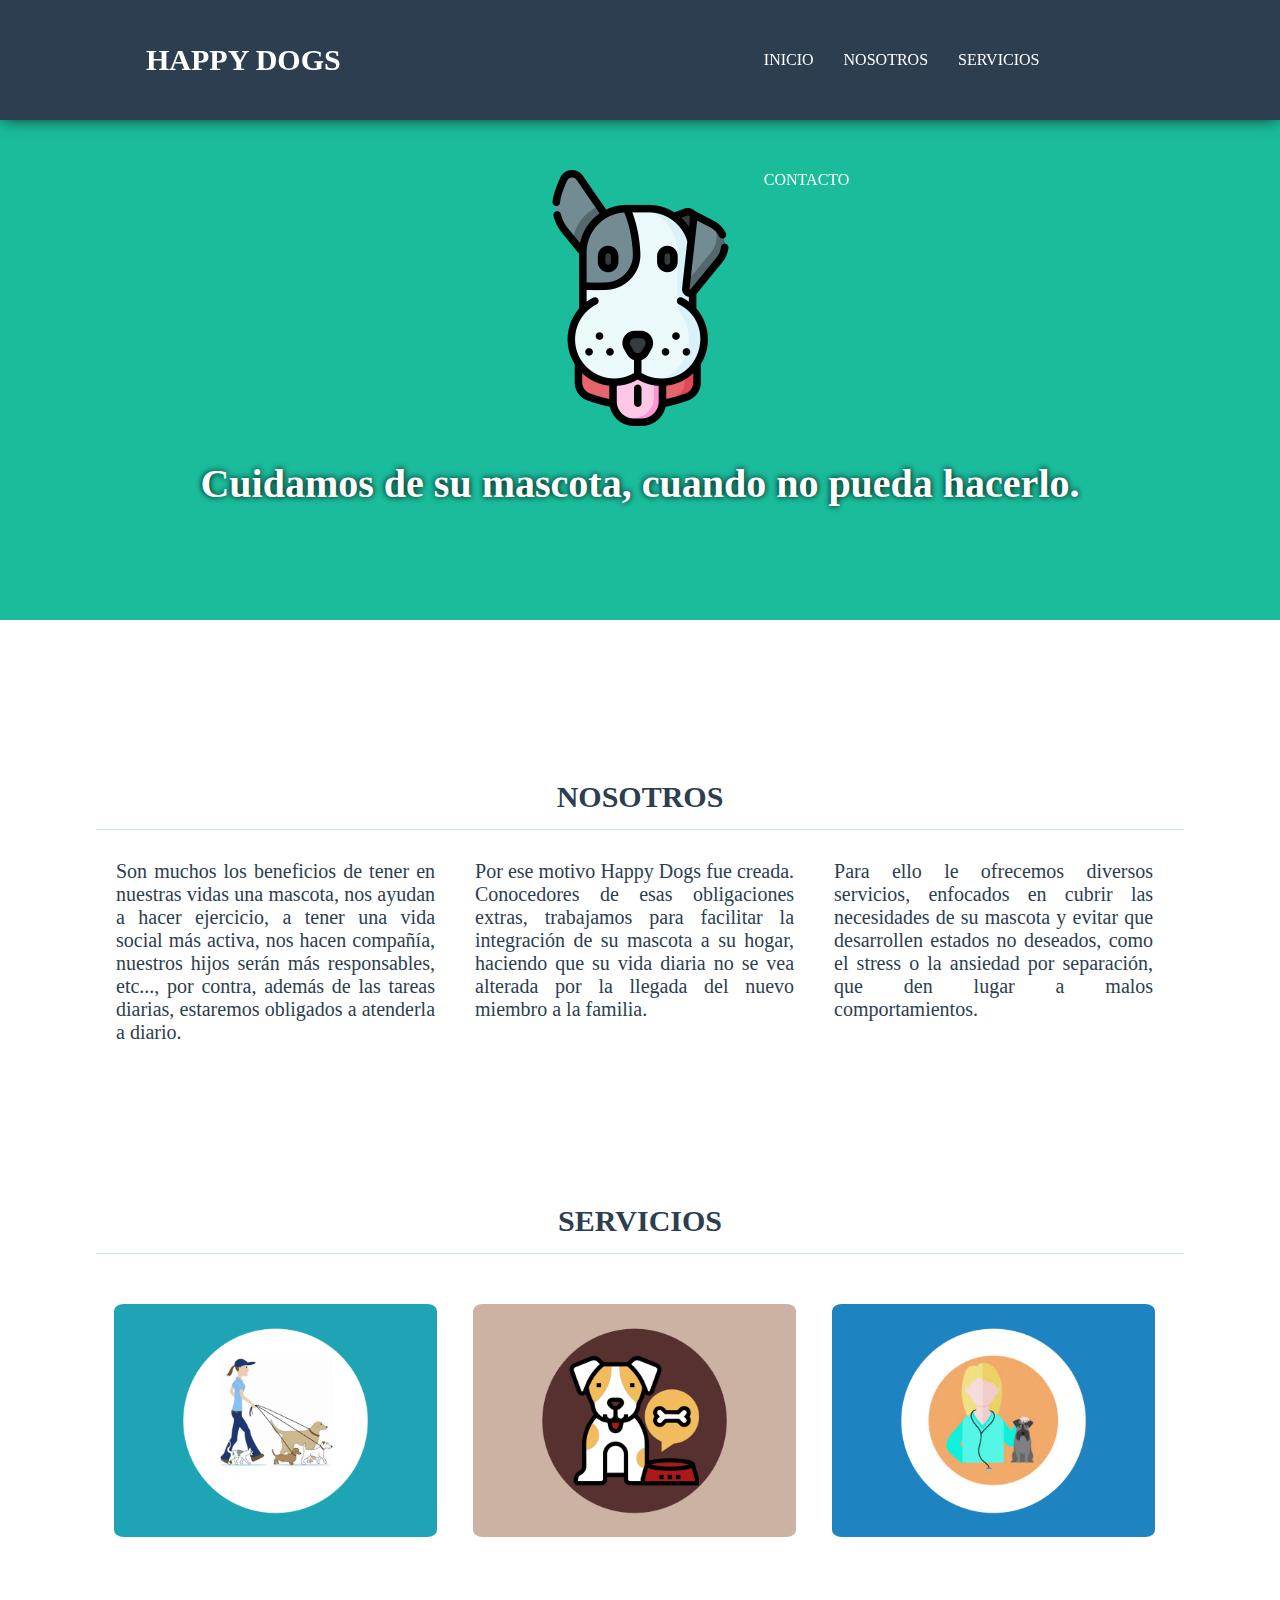
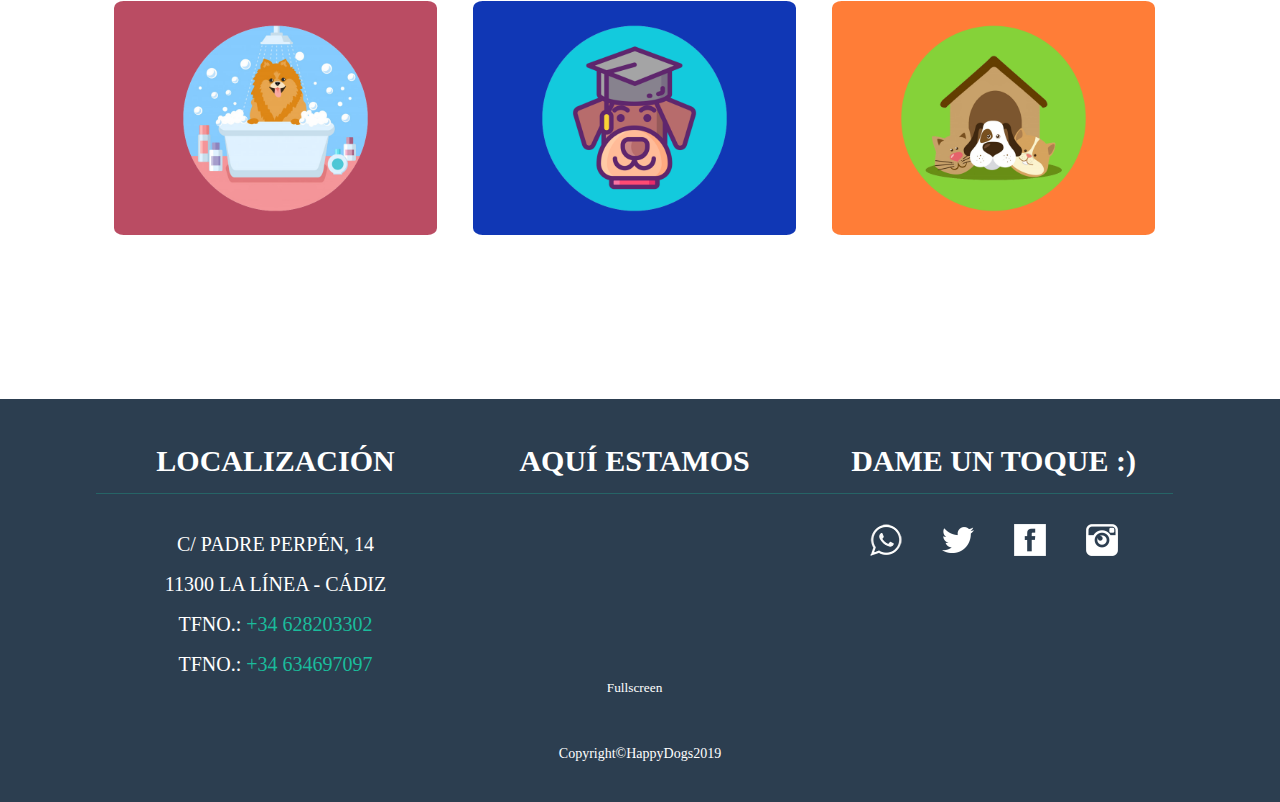
==== index.html @ a5753b22 "Primier commit de la PWA" ====
<!DOCTYPE HTML>
<html lang="es">

	<head>
		<!--Tildes y demas caracteres especiales-->
		<meta charset="utf-8" />
		
        <title>Happy Dogs</title>
		
        <!-- Viewport Responsive-->
		<meta name="Viewport" content="width=device-width, initial-scale=1.0, maximum-scale=1.0, user-scalable=no"/>
		
        <link rel="shorcut icon" type="image/png" href="img/icons/favicon.ico"/>
        
        <!-- Color de la Aplicacion
        <meta name="theme-color" content="#1abc9c"/>-->
        
        <!-- Optimizacion para movil-->
        <meta name="MobileOptimized" content="width"/>
        <meta name="HandheldFriendly" content="true"/>
        
        <!-- Meta etiquetas PWA para Apple-->
        <meta name="apple-mobile-web-app-capable" content="yes"/>
        <meta name="apple-mobile-web-app-status-bar-style" content="black-translucent"/>
        
        <!-- Configuracion General PWA-->
        <link rel="apple-touch-icon" sizes="57x57" href="img/icons/apple-icon-57x57.png">
		<link rel="apple-touch-icon" sizes="60x60" href="img/icons/apple-icon-60x60.png">
		<link rel="apple-touch-icon" sizes="72x72" href="img/icons/apple-icon-72x72.png">
		<link rel="apple-touch-icon" sizes="76x76" href="img/icons/apple-icon-76x76.png">
		<link rel="apple-touch-icon" sizes="114x114" href="img/icons/apple-icon-114x114.png">
		<link rel="apple-touch-icon" sizes="120x120" href="img/icons/apple-icon-120x120.png">
		<link rel="apple-touch-icon" sizes="144x144" href="img/icons/apple-icon-144x144.png">
		<link rel="apple-touch-icon" sizes="152x152" href="img/icons/apple-icon-152x152.png">
		<link rel="apple-touch-icon" sizes="180x180" href="img/icons/apple-icon-180x180.png">
		<link rel="icon" type="image/png" sizes="192x192"  href="img/icons/android-icon-192x192.png">
		<link rel="icon" type="image/png" sizes="32x32" href="img/icons/favicon-32x32.png">
		<link rel="icon" type="image/png" sizes="96x96" href="img/icons/favicon-96x96.png">
		<link rel="icon" type="image/png" sizes="16x16" href="img/icons/favicon-16x16.png">
		<link rel="manifest" href="manifest.json">
		<meta name="msapplication-TileColor" content="#ffffff">
		<meta name="msapplication-TileImage" content="img/icons/ms-icon-144x144.png">
		<meta name="theme-color" content="#1abc9c">

		<!-- Estilos Web CSS-->
        <link rel="stylesheet" type="text/css" href="css/styles.css"/>
        
        <!-- Javascript-->
        <script type="text/javascript" src="jquery.min.js"></script>
		<script type="text/javascript" src="jquery.easing.1.3.js"></script>
		<script type="text/javascript" src="main.js"></script>
        
	</head>

	<body>
		<header id="main-header">
			<div class="container">

				<div id="logo">
        			<div>
						<h1>HAPPY DOGS</h1>
        		    </div>
				</div>
                
				<div id="menu">
					<ul>
						<li>
                        	<a href="#" class="ancla" data-ancla="ancla1">INICIO</a>
						</li>
						<li>
                        	<a href="#" class="ancla" data-ancla="ancla2">NOSOTROS</a>
                        </li>
						<li>
							<a href="#" class="ancla" data-ancla="ancla3">SERVICIOS</a>
						</li>
						<li>
							<a href="#" class="ancla" data-ancla="ancla4">CONTACTO</a>
						</li>
					</ul>
				</div>
                
                <div id="botonMenu">
                	<img src="img/portfolio/botonMenu.png"/>
                    <div id="desplegable">
						<ul>
                        	<li>
                        		<a href="#" class="ancla" data-ancla="ancla1">INICIO</a>
							</li>
							<li>
                        		<a href="#" class="ancla" data-ancla="ancla2">NOSOTROS</a>
							</li>
							<li>
								<a href="#" class="ancla" data-ancla="ancla3">SERVICIOS</a>
							</li>
							<li>
								<a href="#" class="ancla" data-ancla="ancla4">CONTACTO</a>
							</li>
						</ul>
                    </div>
                </div>

			</div>
		</header>
        
        <div class="anclas" id="ancla1"></div>

		<div id="slider">
			<div class="container">
				<img src="img/portfolio/avatar.png"/>
				<h2>Cuidamos de su mascota, cuando no pueda hacerlo.</h2>
			</div>
		</div>
        
		<div class="anclas" id="ancla2"></div>

		<div id="about">

			<div class="container">
				
				<h2 class="subheader">NOSOTROS</h2>

				<div class="about">
					<p>Son muchos los beneficios de tener en nuestras vidas una mascota, nos ayudan a hacer ejercicio, a tener una vida social más activa, nos hacen compañía, nuestros hijos serán más responsables, etc..., por contra, además de las tareas diarias, estaremos obligados a atenderla a diario.</p>
				</div>

				<div class="about">
					<p>Por ese motivo Happy Dogs fue creada. Conocedores de esas obligaciones extras, trabajamos para facilitar la integración de su mascota a su hogar, haciendo que su vida diaria no se vea alterada por la llegada del nuevo miembro a la familia.</p>
				</div>

				<div class="about">
					<p>Para ello le ofrecemos diversos servicios, enfocados en cubrir las necesidades de su mascota y evitar que desarrollen estados no deseados, como el stress o la ansiedad por separación, que den lugar a malos comportamientos.</p>
				</div>

			</div>
		</div>

		<div class="clearfix"></div>
        
        <div class="anclas" id="ancla3"></div>
        
        <div id="services">
			<div class="container">

				<div id="window">
					<div class="contenedor">
						<div class="closeBoton"><img src="img/portfolio/closeBoton.png"/></div>
						<h1 class="titulo">SERVICIOS</h1>
						<div id="fotos"><img id="foto" src="img/portfolio/paseo.png"/></div>
						<p class="parrafo"></p>
					</div>
				</div>
				
				<h2 class="subheader">SERVICIOS</h2>
				
				<div class="service">
					<img class="window" data-window="paseo" src="img/portfolio/paseo.png"/>
				</div>
				
				<div class="service">
					<img class="window" data-window="comida" src="img/portfolio/comida.png"/>
				</div>
				
				<div class="service">
					<img class="window" data-window="vet" src="img/portfolio/vet.png"/>
				</div>

				<div class="service">
					<img class="window" data-window="pelu" src="img/portfolio/pelu.png"/>
				</div>

				<div class="service">
					<img class="window" data-window="school" src="img/portfolio/school.png"/>
				</div>

				<div class="service">
					<img class="window" data-window="resi" src="img/portfolio/resi.png"/>
				</div>

			</div>
		</div>
		
		<div class="clearfix"></div>
        
        <div class="anclas" id="ancla4"></div>
		
		<footer id="footer">
			<div class="container">
				
				<div class="contacto">

					<h2 class="subheader">LOCALIZACIÓN</h2>

					<p>C/ PADRE PERPÉN, 14<br>11300 LA LÍNEA - CÁDIZ</p>
					<p>TFNO.: <a href="intent://send/+34628203302#Intent;scheme=smsto;package=com.whatsapp;action=android.intent.action.SENDTO;end">+34 628203302</a></p>
					<p>TFNO.: <a href="intent://send/+34628203302#Intent;scheme=smsto;package=com.whatsapp;action=android.intent.action.SENDTO;end">+34 634697097</a></p>

				</div>

				<div class="contacto">

					<h2 class="subheader">AQUÍ ESTAMOS</h2>

					<iframe src="https://www.google.com/maps/embed?pb=!1m18!1m12!1m3!1d982.4266723665108!2d-5.34682881093702!3d36.165821209829616!2m3!1f0!2f0!3f0!3m2!1i1024!2i768!4f13.1!3m3!1m2!1s0xd0cc0f3528b7489%3A0x1765c01950816a9c!2sExpressDesign!5e1!3m2!1ses!2ses!4v1567439192120!5m2!1ses!2ses" width="100%" height="100%" frameborder="0" style="border:0;" allowfullscreen=""></iframe><br /><small><a href="https://www.google.es/maps/ms?hl=es&amp;msid=214735868993390928888.0004f85c028e723958023&amp;msa=0&amp;ie=UTF8&amp;ll=36.161539,-5.352404&amp;spn=0,0&amp;t=m&amp;iwloc=0004f85c0dcf6cb74a612&amp;source=embed" target="new" style="color:#FFF;text-align:left" rel="nofollow">Fullscreen</a></small>
				</div>

				<div class="contacto">

					<h2 class="subheader">DAME UN TOQUE :)</h2>
					
	                    <ul id="networks">
	                    	<li>
	                            <a href="intent://send/+34628203302#Intent;scheme=smsto;package=com.whatsapp;action=android.intent.action.SENDTO;end">
	                                <div class="redes">
	                                	<div class="red">
	                                		<img src="img/portfolio/whatsapp.png"/>
	                                		<img src="img/portfolio/whatsapp-hover.png"/>
	                                	</div>
	                            	</div>
	                            </a>
	                        </li>
	                        <li>
	                            <a href="">
	                                <div class="redes">
	                                	<div class="red">
	                                		<img src="img/portfolio/twitter.png"/>
	                                		<img src="img/portfolio/twitter-hover.png"/>
	                                	</div>
	                            	</div>
	                            </a>
	                        </li>
	                        <li>
	                            <a href="">
	                                <div class="redes">
	                                	<div class="red">
	                                		<img src="img/portfolio/facebook.png"/>
	                                		<img src="img/portfolio/facebook-hover.png"/>
	                                	</div>
	                            	</div>
	                            </a>
	                        </li>
	                        <li>
	                            <a href="">
	                                <div class="redes">
	                                	<div class="red">
	                                		<img src="img/portfolio/instagram.png"/>
	                                		<img src="img/portfolio/instagram-hover.png"/>
	                                	</div>
	                            	</div>
	                            </a>
	                        </li>
	                    </ul>

	            </div>

                <div class="clearfix"></div>

                <div class="copyR">
                	<p>Copyright©HappyDogs2019</p>
                </div>
                    			
			</div>
		</footer>
        <script>
    		// Check compatibility for the browser we're running this in
    		if ("serviceWorker" in navigator) {
      			if (navigator.serviceWorker.controller) {
        			console.log("[PWA Builder] active service worker found, no need to register");
      			} else {
        			// Register the service worker
        			navigator.serviceWorker
          				.register("sw.js", {
            				scope: "./"
          			})
          			.then(function (reg) {
            			console.log("[PWA Builder] Service worker has been registered for scope: " + reg.scope);
          			})
      			}
    		}
  		</script>
	</body>

</html>
---- css/styles.css ----
/* Estilos Generales---------------------------------------------------------------------------------*/

@font-face {font-family: 'Comic'; src: url("../Fonts/comic.ttf");}
@font-face {font-family: 'OpenSansBol'; src: url("../Fonts/OpenSans-Bold.ttf");}
@font-face {font-family: 'OpenSansLig'; src: url("../Fonts/OpenSans-Light.ttf");}
@font-face {font-family: 'OpenSansSemi'; src: url("../Fonts/OpenSans-Semibold.ttf");}

*{
	margin:0px;
	padding:0px;
	text-decoration:none;
	font-family:'OpenSansBol';
	color:#2c3e50;
}

body{
	background: white;
}

p{
	font-size: 20px;
}

.clearfix{
	clear: both;
	float: none;
}

.container{
	width: 85%;
	text-align: center;
	margin: 0px auto;
}

.anclas{
	width:100%;
	height:120px;
}

.subheader{
	font-family:'OpenSansBol';
	font-size: 30px;
	text-align: center;
	margin-top: 40px;
	margin-bottom: 30px;
	padding-bottom: 15px;
	border-bottom: 1px solid rgba(26, 188, 156, 0.3);
}

.service{
	transition: opacity 0.3s, transform 0.3s;
	transition-timing-function: ease-in-out;
}

/*Cabecera------------------------------------------------------------------------------------------*/

#main-header{
	position:fixed;
	width:100%;
	height: 120px;
	line-height: 120px;
	background-color:#2c3e50;
	-webkit-box-shadow: 0px 1px 15px -2px rgba(0,0,0,0.75);
	-moz-box-shadow: 0px 1px 15px -2px rgba(0,0,0,0.75);
	box-shadow: 0px 1px 15px -2px rgba(0,0,0,0.75);
	z-index: 1;
}

#logo{
	float:left;
	width:63%;
	height: 120px;
	text-align: left;
}

#logo h1{
	font-family:'Comic';
	font-size: 30px;
	color:#FFF;
	margin-left: 50px;
}

#menu{
	float:left;
	width: 410px;
}

#menu ul li{
	list-style: none;
	float: left;
	margin-left: 15px;
	margin-right: 15px;
}

#menu ul li a{
	font-family:'OpenSansLig';
	color: #FFF ;
}

#menu ul li a:hover{
	color: #1abc9c;
}

#botonMenu{
	display:none;
	position:fixed;
	right:50px;
	width:120px;
	height:auto;
	margin:0px;
}

#botonMenu:hover #desplegable{
	margin-top:-54px;
}
	
#desplegable{
	float:left;
	width:120px;
	margin-top:-220px;
	background-color:#FFF;
	transition: margin-top 0.5s linear 0.2s;
}

#desplegable ul{
	list-style:none;
	line-height:40px;
	text-align:center;
}

#desplegable ul li a{
	color:#666;
}

#desplegable ul li:hover{
	color:#FFF;
	background-color:rgba(26, 188, 156, 0.6);
}

/*Slider----------------------------------------------------------------------------------------*/

#slider{
	width:100%;
	height: 500px;
	background-color: #1abc9c;
	text-align:center;
}

#slider h2{
	font-family: 'Comic';
	font-size: 40px;
	text-align: center;
	color: white;
	line-height: 67px;
	text-shadow: 0px 0px 6px black;
	margin-top: 20px;
}

#slider img{
	width: 256px;
	height: 256px;
	margin-top: 50px;
}

/*About--------------------------------------------------------------------------------------*/

#about{
	text-align:center;
}

.about{
	width: 33%;
	float: left;
}

.about p{
	text-align: justify;
	text-justify: inter-word;
	padding: 0 20px;
	color:#2c3e50; 
}

/*Servicios----------------------------------------------------------------------------------*/

#services{
	width: 100%;
	height: auto;
}

#window{
	position: fixed;
	width: 100%;
	height: 100%;
	top: 0px;
	left: 0px;
	z-index: 2;
	display: none;
}

.contenedor{
	width: 60%;
	margin: auto;
	background-color: rgba(255, 255, 255, 0.8);
	border-radius: 1%;
	text-align: center;
	padding-bottom: 50px;
}

.closeBoton{
	width: 100%;
	text-align: right;
}

.closeBoton img{
	margin: 20px 20px;
	cursor: pointer;
}

.contenedor h1{
	font-family: 'Comic';
	margin-top: 10px;
	margin-bottom: 20px;
}

#fotos img{
	width: 80%;
	border-radius: 2%;
}

.parrafo{
	width: 80%;
	margin: 20px auto;
}

.service{
	width:33%;
	text-align: center;
	float: left;
	margin-top: 20px;
	margin-bottom: 20px;
	cursor: pointer;
}

.service img{
	width: 90%;
	border-radius:3%;
	margin-bottom: 20px;
}

.service:hover{
	opacity:0.8;
	transform: scale(1.1, 1.1);
}

/*Footer---------------------------------------------------------------------------------------*/

#footer{
	background: #2c3e50;
	padding-top: 5px;
	padding-bottom: 40px;
	margin-top: 0px;
	text-align: center;
}

.contacto{
	width:33%;
	text-align: center;
	float: left;
	margin-bottom: 50px;
}

.contacto .subheader{
	color: #FFF;
}

.contacto p{
	font-family: 'OpenSansSemi';
	font-size:20px;
	color: #FFF;
	line-height: 40px;
}

.contacto a{
	color: #1abc9c;
}

.contacto a:hover{
	color: #FFF;
}

#networks{
	display: block;
	width: 288px;
	margin: 0 auto;
	list-style: none;
	margin-top: 30px;
}

#networks li{
	float: left;
	margin-left: 20px;
	margin-right: 20px;
}

.redes{
	width: 32px;
	height: 32px;
	overflow: hidden;
}

.red{
	width: 32px;
	height: 64px;
	margin-top: 0px;
	transition: all 300ms;
}

.redes:hover .red{
	margin-top: -36px; 
}

/*#networks li:hover{
	opacity:0.8;
	transform: scale(1.1, 1.1);
}*/

/*.nav > li {
	float:left;
}*/

.copyR{
	width: 100%;
	text-align: center;
}

.copyR p{
	font-family: 'OpenSansLig';
	font-size: 14px;
	color: #FFF;
}

/*Estilo Responsive---------------------------------------------------------------------------------*/

@media all and (max-width: 1300px){
	#logo{width:60%;}
}
@media all and (max-width: 1220px){
	#logo{width:56%;}
	.contacto .subheader{font-size: 26px;}
	.contacto p{font-size: 17px; line-height: 36px;}
	#networks li{margin-right: 10px;}
}
@media all and (max-width: 1100px){
	#logo{width:52%;}
}
@media all and (min-width: 621px) and (max-width: 1020px){
	#logo{width:47%;}
}
@media all and (max-width: 1020px){
	.about{width:100%; margin-bottom: 10px;}
	.contacto{width: 50%;}
	#networks li{margin-right: 20px;}
}
@media all and (max-width: 920px){
	#menu{display:none;}
	#botonMenu{display:block;}
	.service {width: 50%;}
}
@media all and (max-width: 800px){

}
@media all and (max-width: 700px){
	p{font-size:15px;}
	.subheader{font-size:22px;}
	.contacto .subheader{font-size: 22px;}
	#slider h2{font-size:30px;}
	#botonMenu{right:20px;}
}
@media all and (max-width: 620px){
	#logo{width:65%;}
	#logo h1{margin-left: 10px;}
	#botonMenu{right:0px;}
}
@media all and (max-width: 520px){
	#logo h1{font-size: 30px; margin-left: 0px;}
	#slider h2{font-size:24px;}
	.contacto{width: 100%;}
}
@media all and (max-width: 420px){
	#logo h1{font-size: 21px;}
	#slider h2{font-size:21px; line-height: 42px;}
	.about, .service{width:100%;}
}
@media all and (max-width: 300px){

}
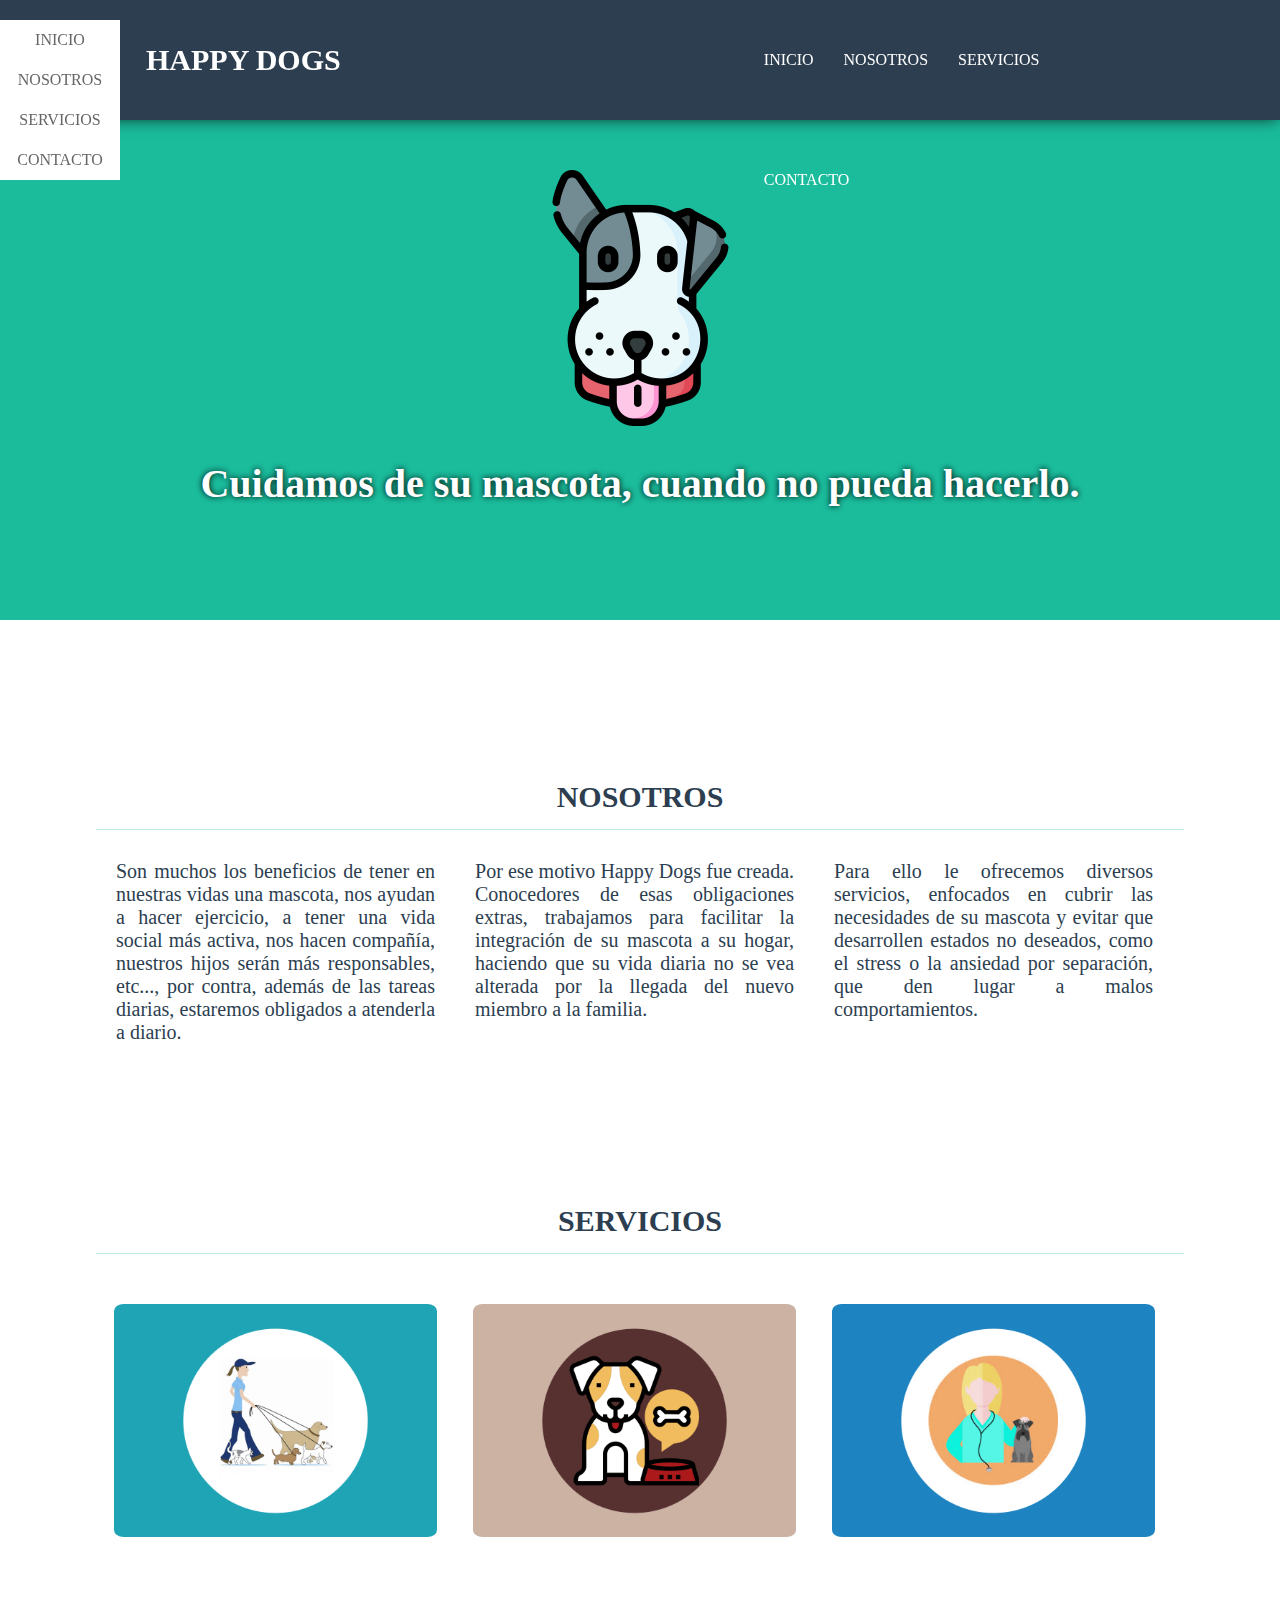
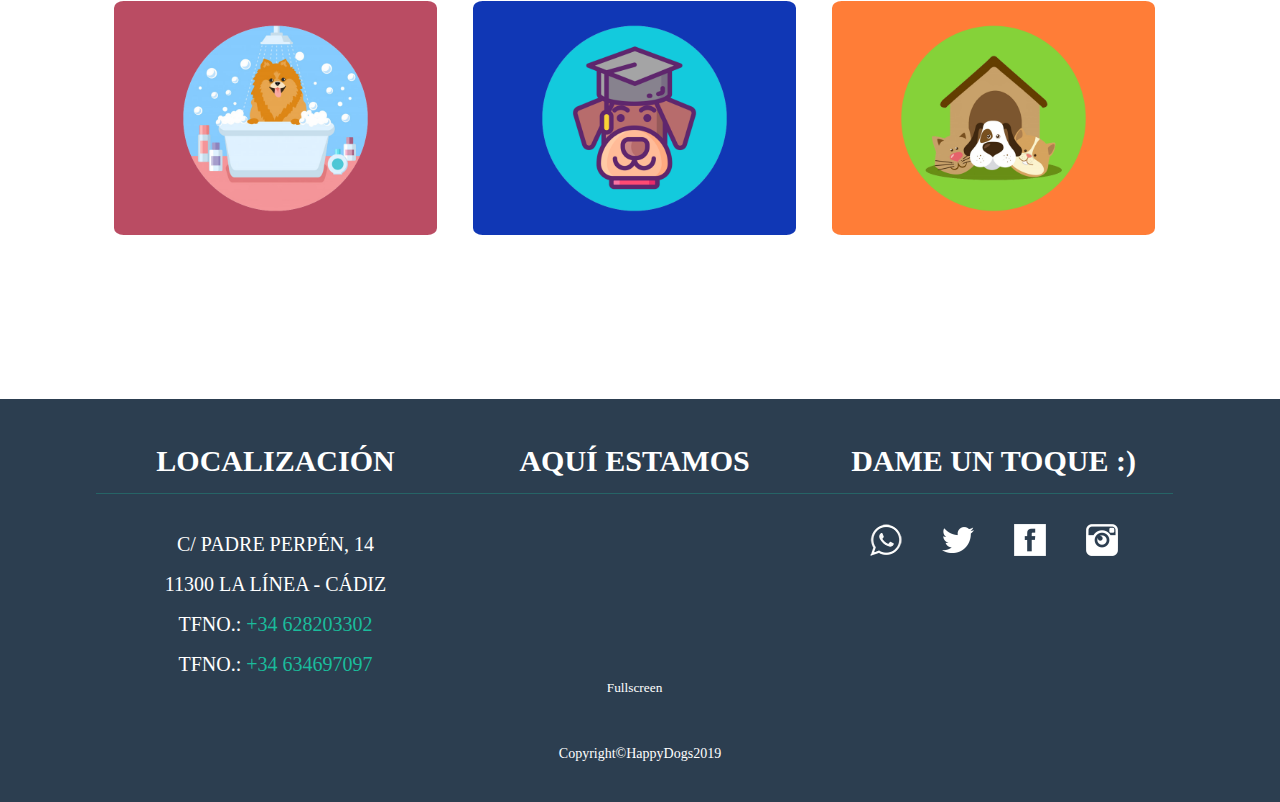
==== commit d0644e4f: "Add files via upload" ====
--- a/index.html
+++ b/index.html
@@ -1,6 +1,5 @@
-<!DOCTYPE HTML>
+<!doctype html>
 <html lang="es">
-
 	<head>
 		<!--Tildes y demas caracteres especiales-->
 		<meta charset="utf-8" />
@@ -80,33 +79,35 @@
 				</div>
                 
                 <div id="botonMenu">
-                	<img src="img/portfolio/botonMenu.png"/>
-                    <div id="desplegable">
-						<ul>
-                        	<li>
-                        		<a href="#" class="ancla" data-ancla="ancla1">INICIO</a>
-							</li>
-							<li>
-                        		<a href="#" class="ancla" data-ancla="ancla2">NOSOTROS</a>
-							</li>
-							<li>
-								<a href="#" class="ancla" data-ancla="ancla3">SERVICIOS</a>
-							</li>
-							<li>
-								<a href="#" class="ancla" data-ancla="ancla4">CONTACTO</a>
-							</li>
-						</ul>
-                    </div>
+                	<img src="img/portfolio/botonMenu.png" alt="Imagen botón menú" />
                 </div>
 
-			</div>
+			</div>                
+
+            <div id="desplegable">
+				<ul>
+                	<li>
+                		<a href="#" class="ancla2" data-ancla="ancla1">INICIO</a>
+					</li>
+					<li>
+                		<a href="#" class="ancla2" data-ancla="ancla2">NOSOTROS</a>
+					</li>
+					<li>
+						<a href="#" class="ancla2" data-ancla="ancla3">SERVICIOS</a>
+					</li>
+					<li>
+						<a href="#" class="ancla2" data-ancla="ancla4">CONTACTO</a>
+					</li>
+				</ul>
+        	</div> 
+
 		</header>
         
         <div class="anclas" id="ancla1"></div>
 
 		<div id="slider">
 			<div class="container">
-				<img src="img/portfolio/avatar.png"/>
+				<img src="img/portfolio/avatar.png" alt="Imagen perrito feliz" />
 				<h2>Cuidamos de su mascota, cuando no pueda hacerlo.</h2>
 			</div>
 		</div>
@@ -141,41 +142,43 @@
         <div id="services">
 			<div class="container">
 
+				<h2 class="subheader">SERVICIOS</h2>
+				
+				<div class="service">
+					<img class="window" data-window="paseo" src="img/portfolio/paseo.png" alt="Chica paseando perros" />
+				</div>
+				
+				<div class="service">
+					<img class="window" data-window="comida" src="img/portfolio/comida.png" alt="Perro junto a su comida" />
+				</div>
+				
+				<div class="service">
+					<img class="window" data-window="vet" src="img/portfolio/vet.png" alt="Veterinario y un perrito" />
+				</div>
+
+				<div class="service">
+					<img class="window" data-window="pelu" src="img/portfolio/pelu.png" alt="Perro disfrutando de un baño" />
+				</div>
+
+				<div class="service">
+					<img class="window" data-window="school" src="img/portfolio/school.png" alt="Perro con gorro de graduado" />
+				</div>
+
+				<div class="service">
+					<img class="window" data-window="resi" src="img/portfolio/resi.png" alt="Una casa y unos perros" />
+				</div>
+
 				<div id="window">
-					<div class="contenedor">
-						<div class="closeBoton"><img src="img/portfolio/closeBoton.png"/></div>
-						<h1 class="titulo">SERVICIOS</h1>
-						<div id="fotos"><img id="foto" src="img/portfolio/paseo.png"/></div>
-						<p class="parrafo"></p>
+					<div class="continente">
+						<div class="contenido">
+							<div class="closeBoton"><img src="img/portfolio/closeBoton.png" alt="Botón que cierra la ventana" /></div>
+							<h1 class="titulo">SERVICIO</h1>
+							<div class="foto"><img id="foto" src="img/portfolio/paseo.png"/></div>
+							<p class="parrafo"></p>
+						</div>
 					</div>
 				</div>
 				
-				<h2 class="subheader">SERVICIOS</h2>
-				
-				<div class="service">
-					<img class="window" data-window="paseo" src="img/portfolio/paseo.png"/>
-				</div>
-				
-				<div class="service">
-					<img class="window" data-window="comida" src="img/portfolio/comida.png"/>
-				</div>
-				
-				<div class="service">
-					<img class="window" data-window="vet" src="img/portfolio/vet.png"/>
-				</div>
-
-				<div class="service">
-					<img class="window" data-window="pelu" src="img/portfolio/pelu.png"/>
-				</div>
-
-				<div class="service">
-					<img class="window" data-window="school" src="img/portfolio/school.png"/>
-				</div>
-
-				<div class="service">
-					<img class="window" data-window="resi" src="img/portfolio/resi.png"/>
-				</div>
-
 			</div>
 		</div>
 		
@@ -191,8 +194,8 @@
 					<h2 class="subheader">LOCALIZACIÓN</h2>
 
 					<p>C/ PADRE PERPÉN, 14<br>11300 LA LÍNEA - CÁDIZ</p>
-					<p>TFNO.: <a href="intent://send/+34628203302#Intent;scheme=smsto;package=com.whatsapp;action=android.intent.action.SENDTO;end">+34 628203302</a></p>
-					<p>TFNO.: <a href="intent://send/+34628203302#Intent;scheme=smsto;package=com.whatsapp;action=android.intent.action.SENDTO;end">+34 634697097</a></p>
+					<p>TFNO.: <a href="https://api.whatsapp.com/send?phone=34628203302&text=hola,%20quiero%20informacion">+34 628203302</a></p>
+					<p>TFNO.: <a href="https://api.whatsapp.com/send?phone=34634697097&text=hola,%20quiero%20informacion">+34 634697097</a></p>
 
 				</div>
 
@@ -200,7 +203,7 @@
 
 					<h2 class="subheader">AQUÍ ESTAMOS</h2>
 
-					<iframe src="https://www.google.com/maps/embed?pb=!1m18!1m12!1m3!1d982.4266723665108!2d-5.34682881093702!3d36.165821209829616!2m3!1f0!2f0!3f0!3m2!1i1024!2i768!4f13.1!3m3!1m2!1s0xd0cc0f3528b7489%3A0x1765c01950816a9c!2sExpressDesign!5e1!3m2!1ses!2ses!4v1567439192120!5m2!1ses!2ses" width="100%" height="100%" frameborder="0" style="border:0;" allowfullscreen=""></iframe><br /><small><a href="https://www.google.es/maps/ms?hl=es&amp;msid=214735868993390928888.0004f85c028e723958023&amp;msa=0&amp;ie=UTF8&amp;ll=36.161539,-5.352404&amp;spn=0,0&amp;t=m&amp;iwloc=0004f85c0dcf6cb74a612&amp;source=embed" target="new" style="color:#FFF;text-align:left" rel="nofollow">Fullscreen</a></small>
+					<iframe title="HappyDogsMap" alt="Mapa de localización de Google Maps" src="https://www.google.com/maps/embed?pb=!1m18!1m12!1m3!1d982.4266723665108!2d-5.34682881093702!3d36.165821209829616!2m3!1f0!2f0!3f0!3m2!1i1024!2i768!4f13.1!3m3!1m2!1s0xd0cc0f3528b7489%3A0x1765c01950816a9c!2sExpressDesign!5e1!3m2!1ses!2ses!4v1567439192120!5m2!1ses!2ses" width="100%" height="100%" frameborder="0" style="border:0;" allowfullscreen=""></iframe><br /><small><a href="https://www.google.es/maps/ms?hl=es&amp;msid=214735868993390928888.0004f85c028e723958023&amp;msa=0&amp;ie=UTF8&amp;ll=36.161539,-5.352404&amp;spn=0,0&amp;t=m&amp;iwloc=0004f85c0dcf6cb74a612&amp;source=embed" target="new" style="color:#FFF;text-align:left" rel="nofollow">Fullscreen</a></small>
 				</div>
 
 				<div class="contacto">
@@ -209,11 +212,12 @@
 					
 	                    <ul id="networks">
 	                    	<li>
-	                            <a href="intent://send/+34628203302#Intent;scheme=smsto;package=com.whatsapp;action=android.intent.action.SENDTO;end">
-	                                <div class="redes">
-	                                	<div class="red">
-	                                		<img src="img/portfolio/whatsapp.png"/>
-	                                		<img src="img/portfolio/whatsapp-hover.png"/>
+	                            <!--<a href="intent://send/628203302#Intent;scheme=smsto;package=com.whatsapp;action=android.intent.action.SENDTO;end">-->
+	                            <a href="https://api.whatsapp.com/send?phone=34628203302&text=hola,%20quiero%20informacion">	
+	                                <div class="redes">
+	                                	<div class="red">
+	                                		<img src="img/portfolio/whatsapp.png" alt="Logo de whatsapp en blanco" />
+	                                		<img src="img/portfolio/whatsapp-hover.png" alt="Logo de whatsapp en verde" />
 	                                	</div>
 	                            	</div>
 	                            </a>
@@ -222,8 +226,8 @@
 	                            <a href="">
 	                                <div class="redes">
 	                                	<div class="red">
-	                                		<img src="img/portfolio/twitter.png"/>
-	                                		<img src="img/portfolio/twitter-hover.png"/>
+	                                		<img src="img/portfolio/twitter.png" alt="Logo de twitter en blanco" />
+	                                		<img src="img/portfolio/twitter-hover.png" alt="Logo de twitter en verde" />
 	                                	</div>
 	                            	</div>
 	                            </a>
@@ -232,8 +236,8 @@
 	                            <a href="">
 	                                <div class="redes">
 	                                	<div class="red">
-	                                		<img src="img/portfolio/facebook.png"/>
-	                                		<img src="img/portfolio/facebook-hover.png"/>
+	                                		<img src="img/portfolio/facebook.png" alt="Logo de facebook en blanco" />
+	                                		<img src="img/portfolio/facebook-hover.png" alt="Logo de facebook en verde" />
 	                                	</div>
 	                            	</div>
 	                            </a>
@@ -242,8 +246,8 @@
 	                            <a href="">
 	                                <div class="redes">
 	                                	<div class="red">
-	                                		<img src="img/portfolio/instagram.png"/>
-	                                		<img src="img/portfolio/instagram-hover.png"/>
+	                                		<img src="img/portfolio/instagram.png" alt="Logo de instagram en blanco" />
+	                                		<img src="img/portfolio/instagram-hover.png" alt="Logo de instagram en verde" />
 	                                	</div>
 	                            	</div>
 	                            </a>
@@ -268,7 +272,7 @@
       			} else {
         			// Register the service worker
         			navigator.serviceWorker
-          				.register("sw.js", {
+          				.register("new-sw.js", {
             				scope: "./"
           			})
           			.then(function (reg) {
@@ -278,5 +282,4 @@
     		}
   		</script>
 	</body>
-
-</html>+</html>
--- a/css/styles.css
+++ b/css/styles.css
@@ -1,15 +1,16 @@
 /* Estilos Generales---------------------------------------------------------------------------------*/
 
-@font-face {font-family: 'Comic'; src: url("../Fonts/comic.ttf");}
+/*@font-face {font-family: 'Comic'; src: url("../Fonts/comic.ttf");}
 @font-face {font-family: 'OpenSansBol'; src: url("../Fonts/OpenSans-Bold.ttf");}
 @font-face {font-family: 'OpenSansLig'; src: url("../Fonts/OpenSans-Light.ttf");}
-@font-face {font-family: 'OpenSansSemi'; src: url("../Fonts/OpenSans-Semibold.ttf");}
+@font-face {font-family: 'OpenSansSemi'; src: url("../Fonts/OpenSans-Semibold.ttf");}*/
 
 *{
 	margin:0px;
 	padding:0px;
 	text-decoration:none;
-	font-family:'OpenSansBol';
+	/*font-family:'OpenSansBol';*/
+	font-family: 'Open Sans', Verdana;
 	color:#2c3e50;
 }
 
@@ -38,7 +39,7 @@
 }
 
 .subheader{
-	font-family:'OpenSansBol';
+	/*font-family:'OpenSansBol';*/
 	font-size: 30px;
 	text-align: center;
 	margin-top: 40px;
@@ -74,7 +75,7 @@
 }
 
 #logo h1{
-	font-family:'Comic';
+	/*font-family:'Comic';*/
 	font-size: 30px;
 	color:#FFF;
 	margin-left: 50px;
@@ -82,7 +83,7 @@
 
 #menu{
 	float:left;
-	width: 410px;
+	width: 417px;
 }
 
 #menu ul li{
@@ -93,7 +94,7 @@
 }
 
 #menu ul li a{
-	font-family:'OpenSansLig';
+	/*font-family:'OpenSansLig';*/
 	color: #FFF ;
 }
 
@@ -137,6 +138,10 @@
 	background-color:rgba(26, 188, 156, 0.6);
 }
 
+#desplegable ul li a:active #desplegable{
+	margin-top: -220px;
+}
+
 /*Slider----------------------------------------------------------------------------------------*/
 
 #slider{
@@ -147,7 +152,7 @@
 }
 
 #slider h2{
-	font-family: 'Comic';
+	/*font-family: 'Comic';*/
 	font-size: 40px;
 	text-align: center;
 	color: white;
@@ -197,41 +202,6 @@
 	display: none;
 }
 
-.contenedor{
-	width: 60%;
-	margin: auto;
-	background-color: rgba(255, 255, 255, 0.8);
-	border-radius: 1%;
-	text-align: center;
-	padding-bottom: 50px;
-}
-
-.closeBoton{
-	width: 100%;
-	text-align: right;
-}
-
-.closeBoton img{
-	margin: 20px 20px;
-	cursor: pointer;
-}
-
-.contenedor h1{
-	font-family: 'Comic';
-	margin-top: 10px;
-	margin-bottom: 20px;
-}
-
-#fotos img{
-	width: 80%;
-	border-radius: 2%;
-}
-
-.parrafo{
-	width: 80%;
-	margin: 20px auto;
-}
-
 .service{
 	width:33%;
 	text-align: center;
@@ -250,6 +220,46 @@
 .service:hover{
 	opacity:0.8;
 	transform: scale(1.1, 1.1);
+}
+
+.continente{
+	width: 100%;
+	height: 100%;
+	display: flex;            /*centrado*/
+    justify-content: center; /*horizontal*/
+    align-items: center;    /*vertical*/
+ 	background-color: rgba(255, 255, 255, 0.8);
+ }
+
+.contenido{
+	width: 60%;
+	height: auto;
+	text-align: center;
+ }
+
+.closeBoton{
+	width: 100%;
+	text-align: right;
+}
+
+.closeBoton img{
+	margin-bottom: 0px;
+	cursor: pointer;
+}
+
+.contenido h1{
+	/*font-family: 'Comic';*/
+	margin-bottom: 20px;
+}
+
+.foto img{
+	width: 80%;
+	border-radius: 2%;
+}
+
+.parrafo{
+	width: 80%;
+	margin: 20px auto;
 }
 
 /*Footer---------------------------------------------------------------------------------------*/
@@ -274,7 +284,7 @@
 }
 
 .contacto p{
-	font-family: 'OpenSansSemi';
+	/*font-family: 'OpenSansSemi';*/
 	font-size:20px;
 	color: #FFF;
 	line-height: 40px;
@@ -319,39 +329,31 @@
 	margin-top: -36px; 
 }
 
-/*#networks li:hover{
-	opacity:0.8;
-	transform: scale(1.1, 1.1);
-}*/
-
-/*.nav > li {
-	float:left;
-}*/
-
 .copyR{
 	width: 100%;
 	text-align: center;
 }
 
 .copyR p{
-	font-family: 'OpenSansLig';
+	/*font-family: 'OpenSansLig';*/
 	font-size: 14px;
 	color: #FFF;
 }
 
 /*Estilo Responsive---------------------------------------------------------------------------------*/
 
-@media all and (max-width: 1300px){
+@media all and (max-width: 1320px){
 	#logo{width:60%;}
 }
-@media all and (max-width: 1220px){
+@media all and (max-width: 1230px){
 	#logo{width:56%;}
 	.contacto .subheader{font-size: 26px;}
 	.contacto p{font-size: 17px; line-height: 36px;}
 	#networks li{margin-right: 10px;}
 }
-@media all and (max-width: 1100px){
+@media all and (max-width: 1120px){
 	#logo{width:52%;}
+	.closeBoton img{width:30px; height: 30px;}
 }
 @media all and (min-width: 621px) and (max-width: 1020px){
 	#logo{width:47%;}
@@ -361,16 +363,17 @@
 	.contacto{width: 50%;}
 	#networks li{margin-right: 20px;}
 }
-@media all and (max-width: 920px){
+@media all and (max-width: 930px){
 	#menu{display:none;}
 	#botonMenu{display:block;}
+	#slider h2{font-size: 35px;}
 	.service {width: 50%;}
 }
 @media all and (max-width: 800px){
 
 }
 @media all and (max-width: 700px){
-	p{font-size:15px;}
+	p{font-size:16px;}
 	.subheader{font-size:22px;}
 	.contacto .subheader{font-size: 22px;}
 	#slider h2{font-size:30px;}
@@ -380,6 +383,7 @@
 	#logo{width:65%;}
 	#logo h1{margin-left: 10px;}
 	#botonMenu{right:0px;}
+	.closeBoton img{width:20px; height: 20px;}
 }
 @media all and (max-width: 520px){
 	#logo h1{font-size: 30px; margin-left: 0px;}
@@ -391,6 +395,6 @@
 	#slider h2{font-size:21px; line-height: 42px;}
 	.about, .service{width:100%;}
 }
-@media all and (max-width: 300px){
+@media all and (max-width: 320px){
 
 }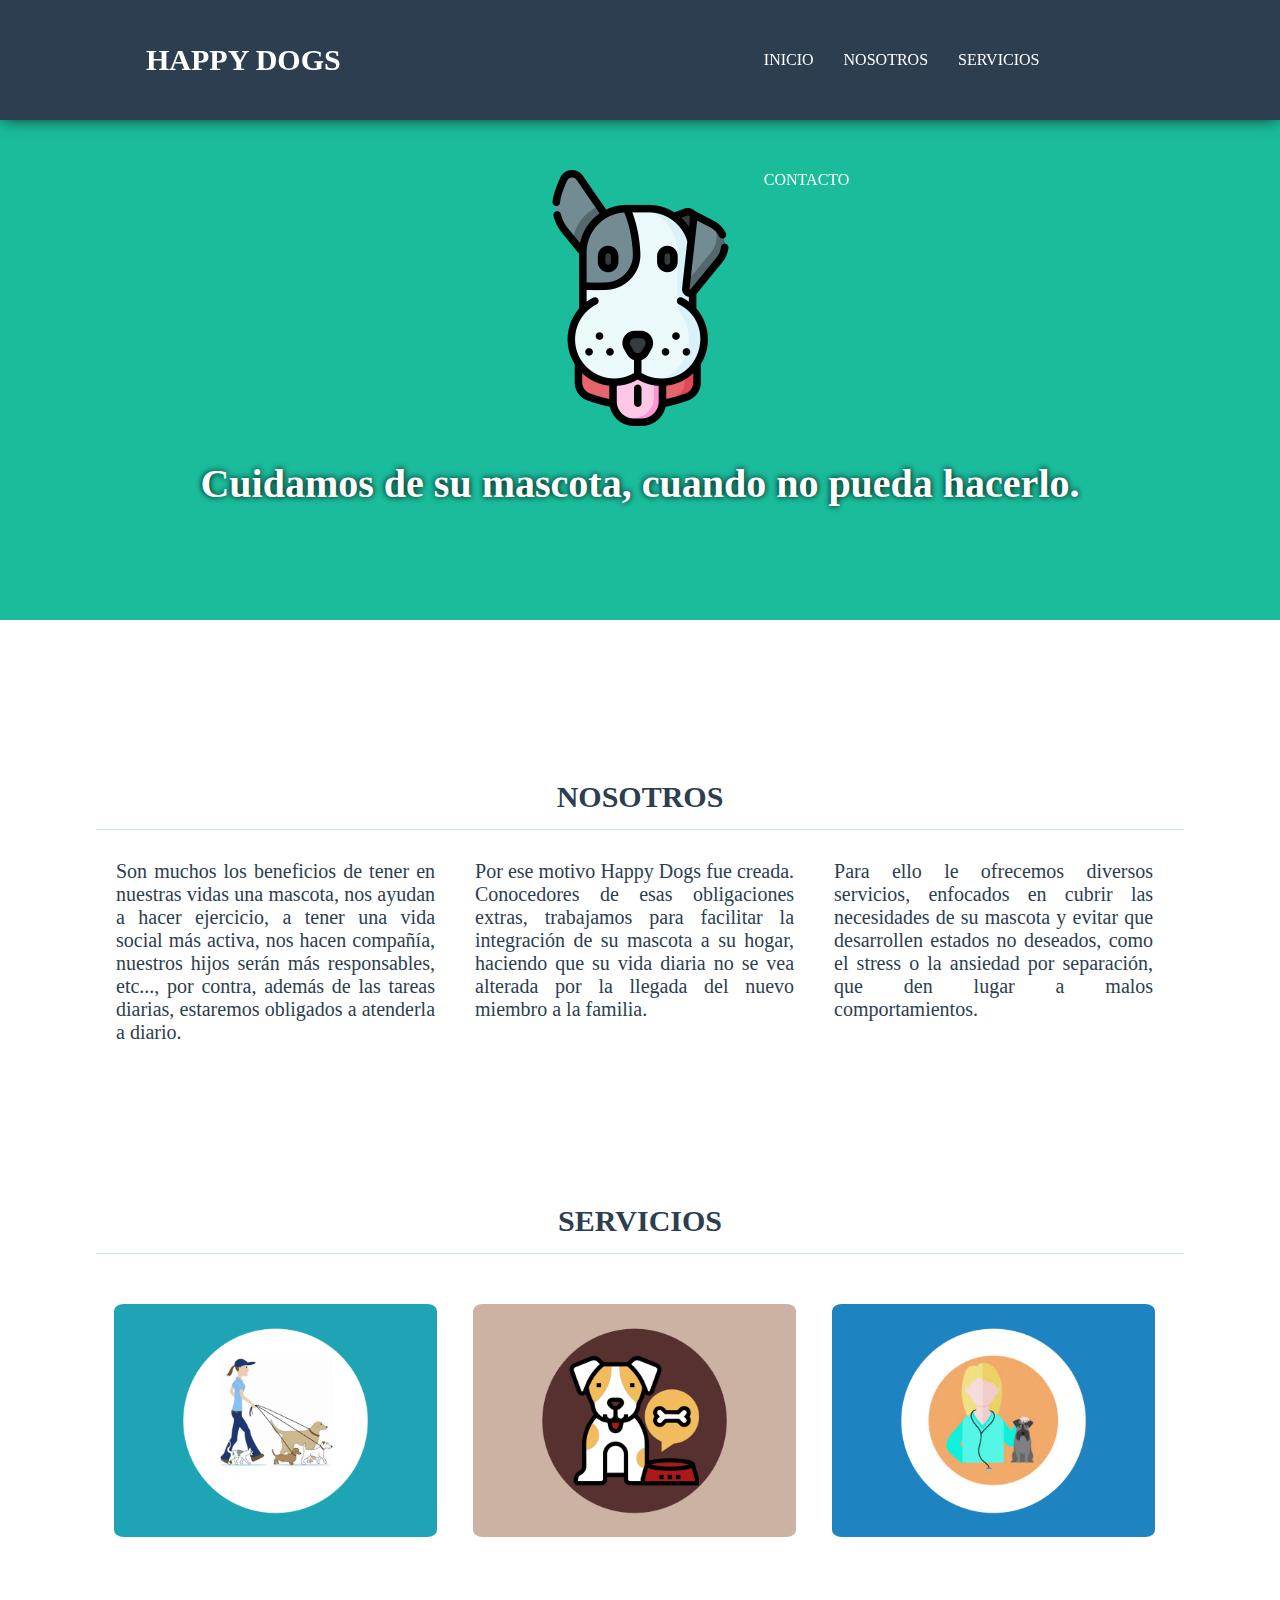
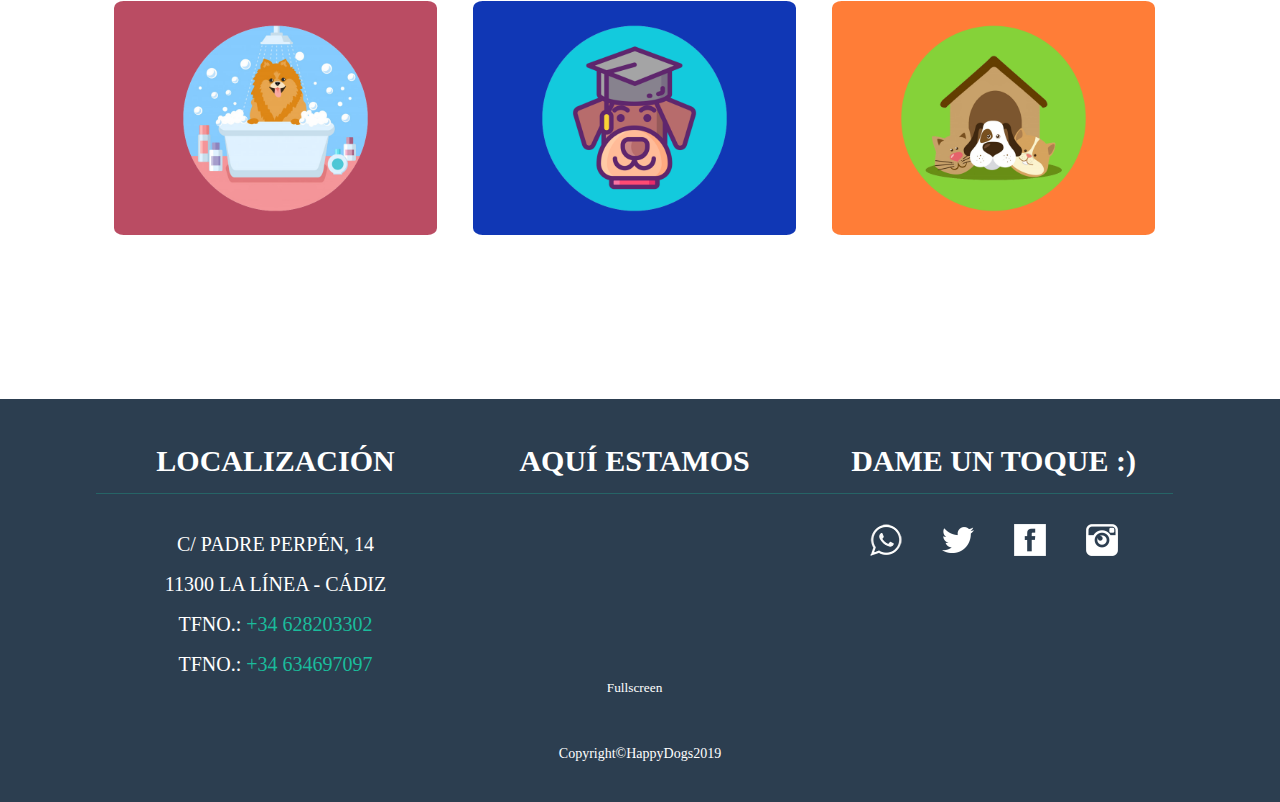
==== commit a207757a: "Add files via upload" ====
--- a/index.html
+++ b/index.html
@@ -39,7 +39,7 @@
 		<link rel="manifest" href="manifest.json">
 		<meta name="msapplication-TileColor" content="#ffffff">
 		<meta name="msapplication-TileImage" content="img/icons/ms-icon-144x144.png">
-		<meta name="theme-color" content="#1abc9c">
+		<meta name="theme-color" content="#2c3e50">
 
 		<!-- Estilos Web CSS-->
         <link rel="stylesheet" type="text/css" href="css/styles.css"/>
@@ -194,8 +194,8 @@
 					<h2 class="subheader">LOCALIZACIÓN</h2>
 
 					<p>C/ PADRE PERPÉN, 14<br>11300 LA LÍNEA - CÁDIZ</p>
-					<p>TFNO.: <a href="https://api.whatsapp.com/send?phone=34628203302&text=hola,%20quiero%20informacion">+34 628203302</a></p>
-					<p>TFNO.: <a href="https://api.whatsapp.com/send?phone=34634697097&text=hola,%20quiero%20informacion">+34 634697097</a></p>
+					<p>TFNO.: <a class="disabled" href="https://api.whatsapp.com/send?phone=34628203302&text=hola,%20quiero%20informacion">+34 628203302</a></p>
+					<p>TFNO.: <a class="disabled" href="https://api.whatsapp.com/send?phone=34634697097&text=hola,%20quiero%20informacion">+34 634697097</a></p>
 
 				</div>
 
@@ -213,7 +213,7 @@
 	                    <ul id="networks">
 	                    	<li>
 	                            <!--<a href="intent://send/628203302#Intent;scheme=smsto;package=com.whatsapp;action=android.intent.action.SENDTO;end">-->
-	                            <a href="https://api.whatsapp.com/send?phone=34628203302&text=hola,%20quiero%20informacion">	
+	                            <a class="disabled" href="https://api.whatsapp.com/send?phone=34628203302&text=hola,%20quiero%20informacion">	
 	                                <div class="redes">
 	                                	<div class="red">
 	                                		<img src="img/portfolio/whatsapp.png" alt="Logo de whatsapp en blanco" />
--- a/css/styles.css
+++ b/css/styles.css
@@ -16,6 +16,7 @@
 
 body{
 	background: white;
+	overscroll-behavior: contain; /* Evitas que se refresque la pagina cuando deslizas hacia abajo */
 }
 
 p{
@@ -110,36 +111,36 @@
 	height:auto;
 	margin:0px;
 }
-
-#botonMenu:hover #desplegable{
-	margin-top:-54px;
-}
 	
 #desplegable{
+	width: 100%;
 	float:left;
-	width:120px;
-	margin-top:-220px;
-	background-color:#FFF;
-	transition: margin-top 0.5s linear 0.2s;
+	background-color:rgba(26, 188, 156, 1);
+	display: none;
+	-webkit-box-shadow: 0px 1px 15px -2px rgba(0,0,0,0.75);
+	-moz-box-shadow: 0px 1px 15px -2px rgba(0,0,0,0.75);
+	box-shadow: 0px 1px 15px -2px rgba(0,0,0,0.75);
 }
 
 #desplegable ul{
+	width: 100%;
 	list-style:none;
 	line-height:40px;
 	text-align:center;
 }
 
+#desplegable ul li {
+	width: 100%;
+	border-bottom: 1px solid #059d7f;
+}
+
 #desplegable ul li a{
-	color:#666;
-}
-
-#desplegable ul li:hover{
+	width: 100%;
 	color:#FFF;
-	background-color:rgba(26, 188, 156, 0.6);
-}
-
-#desplegable ul li a:active #desplegable{
-	margin-top: -220px;
+}
+
+#desplegable ul li a:hover{
+	background-color: :#2c3e50;
 }
 
 /*Slider----------------------------------------------------------------------------------------*/
@@ -342,28 +343,26 @@
 
 /*Estilo Responsive---------------------------------------------------------------------------------*/
 
-@media all and (max-width: 1320px){
+@media all and (max-width: 1345px){
 	#logo{width:60%;}
 }
-@media all and (max-width: 1230px){
+@media all and (max-width: 1245px){
 	#logo{width:56%;}
 	.contacto .subheader{font-size: 26px;}
 	.contacto p{font-size: 17px; line-height: 36px;}
 	#networks li{margin-right: 10px;}
 }
-@media all and (max-width: 1120px){
+@media all and (max-width: 1135px){
 	#logo{width:52%;}
 	.closeBoton img{width:30px; height: 30px;}
 }
-@media all and (min-width: 621px) and (max-width: 1020px){
+@media all and (max-width: 1040px){
 	#logo{width:47%;}
-}
-@media all and (max-width: 1020px){
 	.about{width:100%; margin-bottom: 10px;}
 	.contacto{width: 50%;}
 	#networks li{margin-right: 20px;}
 }
-@media all and (max-width: 930px){
+@media all and (max-width: 950px){
 	#menu{display:none;}
 	#botonMenu{display:block;}
 	#slider h2{font-size: 35px;}
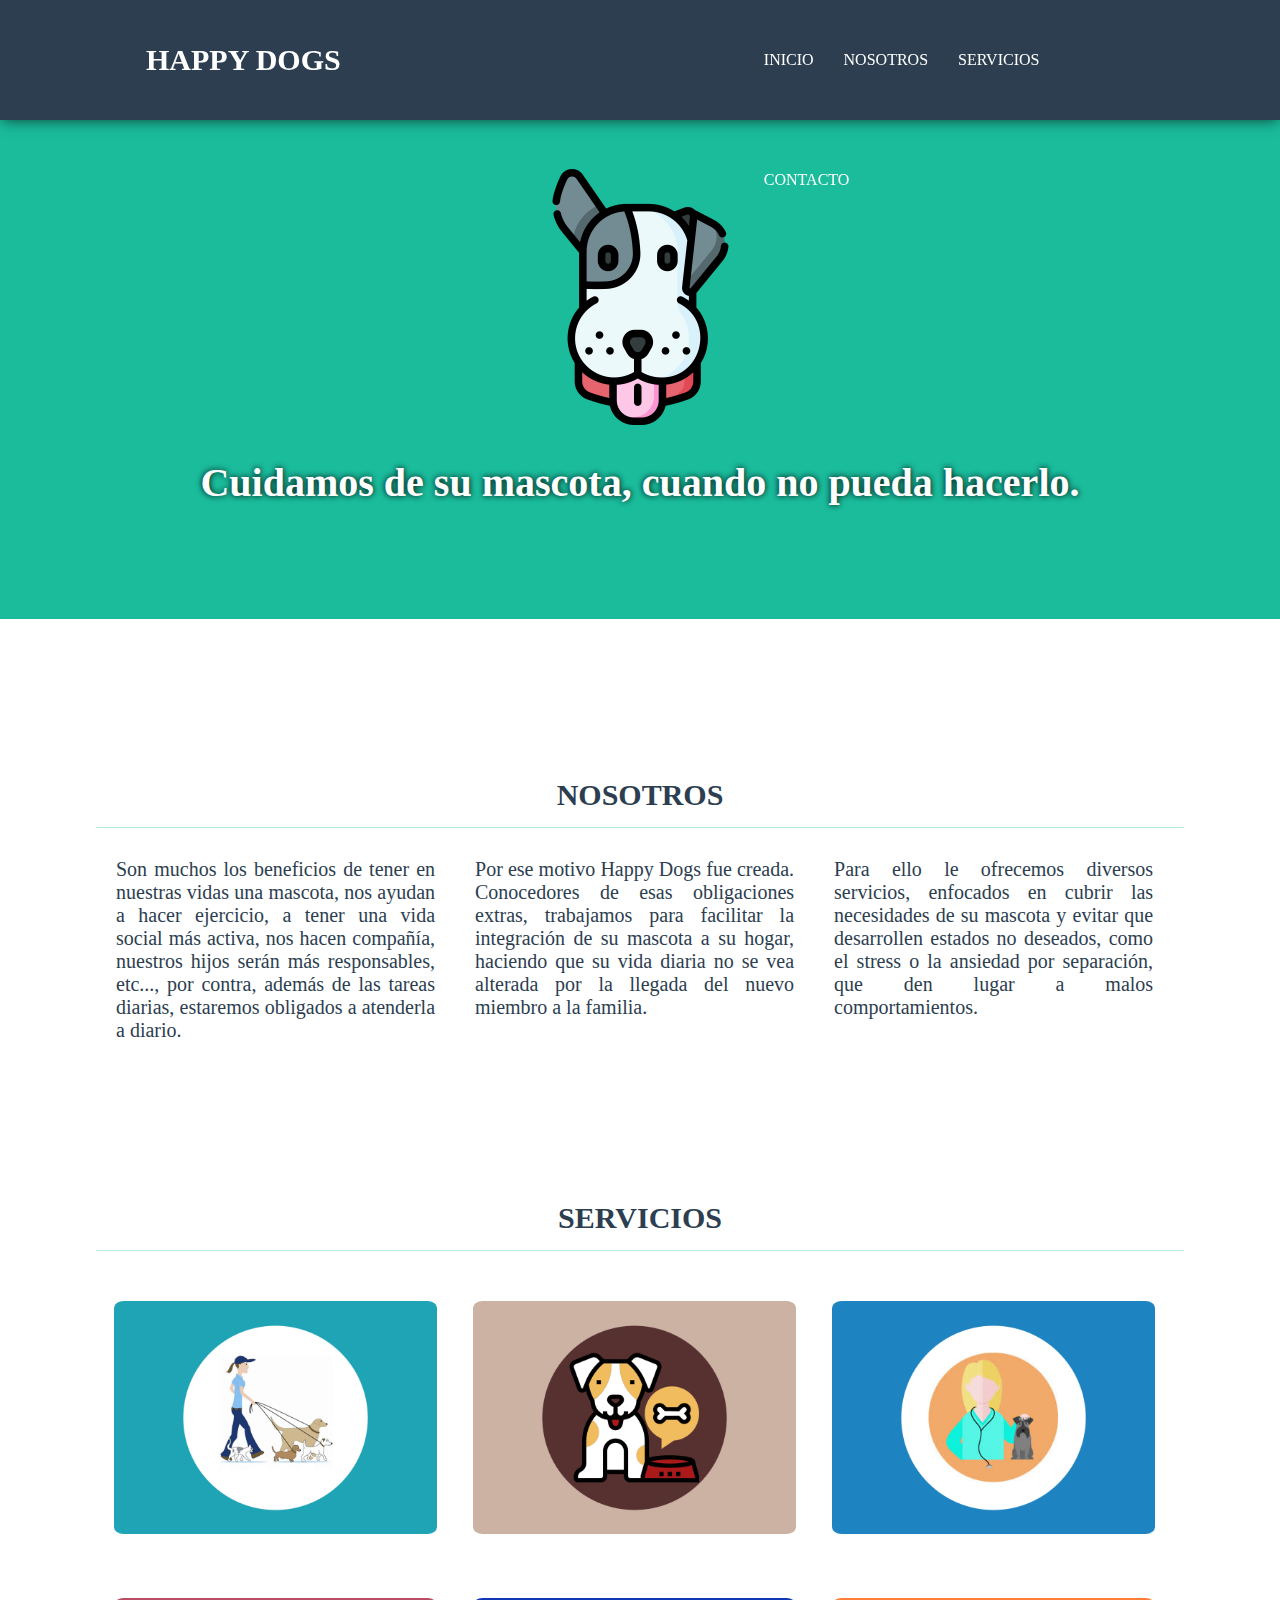
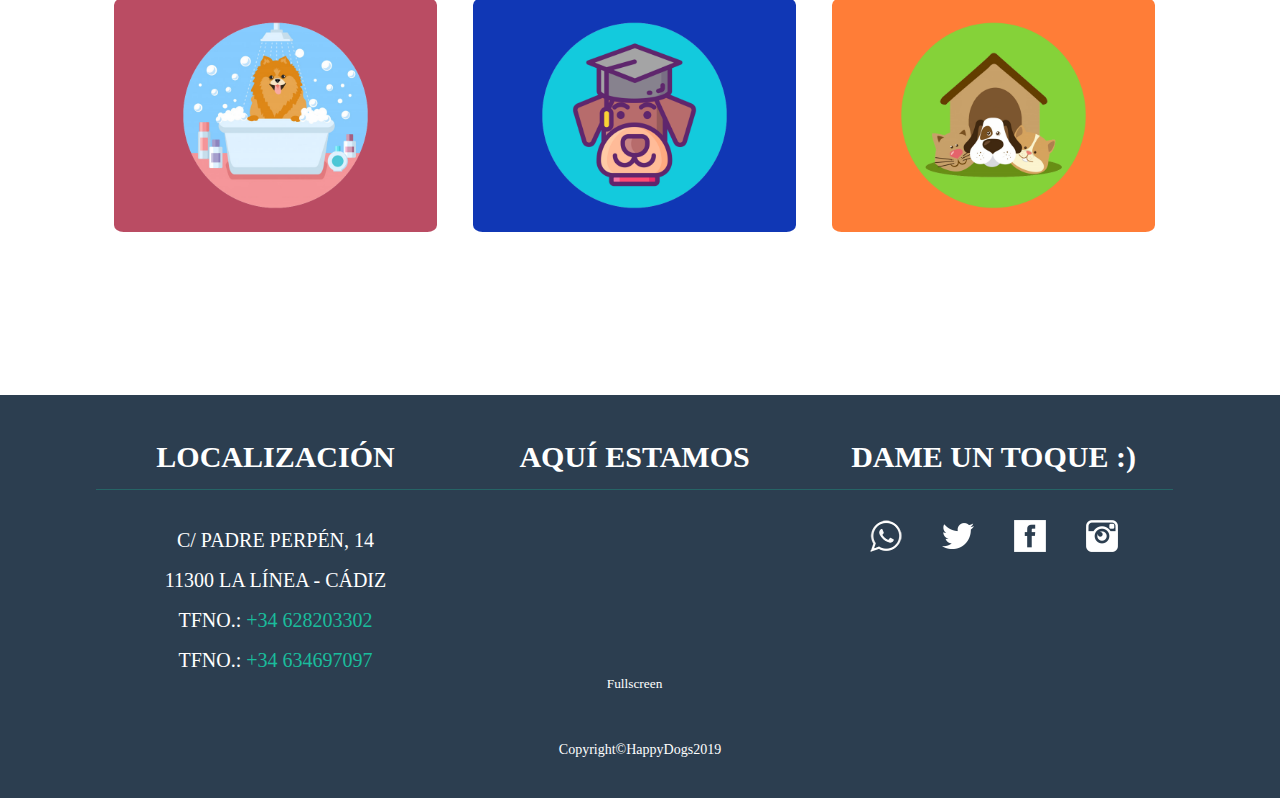
==== commit 54c13375: "Add files via upload" ====
--- a/index.html
+++ b/index.html
@@ -194,8 +194,8 @@
 					<h2 class="subheader">LOCALIZACIÓN</h2>
 
 					<p>C/ PADRE PERPÉN, 14<br>11300 LA LÍNEA - CÁDIZ</p>
-					<p>TFNO.: <a class="disabled" href="https://api.whatsapp.com/send?phone=34628203302&text=hola,%20quiero%20informacion">+34 628203302</a></p>
-					<p>TFNO.: <a class="disabled" href="https://api.whatsapp.com/send?phone=34634697097&text=hola,%20quiero%20informacion">+34 634697097</a></p>
+					<p>TFNO.: <a class="disabled" href="tel:+34628203302">+34 628203302</a></p>
+					<p>TFNO.: <a class="disabled" href="tel:+34634697097">+34 634697097</a></p>
 
 				</div>
 
--- a/css/styles.css
+++ b/css/styles.css
@@ -36,7 +36,7 @@
 
 .anclas{
 	width:100%;
-	height:120px;
+	height:119px;
 }
 
 .subheader{
@@ -53,6 +53,8 @@
 	transition: opacity 0.3s, transform 0.3s;
 	transition-timing-function: ease-in-out;
 }
+
+.disabled{pointer-events: none;}
 
 /*Cabecera------------------------------------------------------------------------------------------*/
 
@@ -396,4 +398,7 @@
 }
 @media all and (max-width: 320px){
 
+}
+@media only screen and (min-device-width : 320px) and (max-device-width : 480px) {
+	.disabled{pointer-events: auto;}
 }